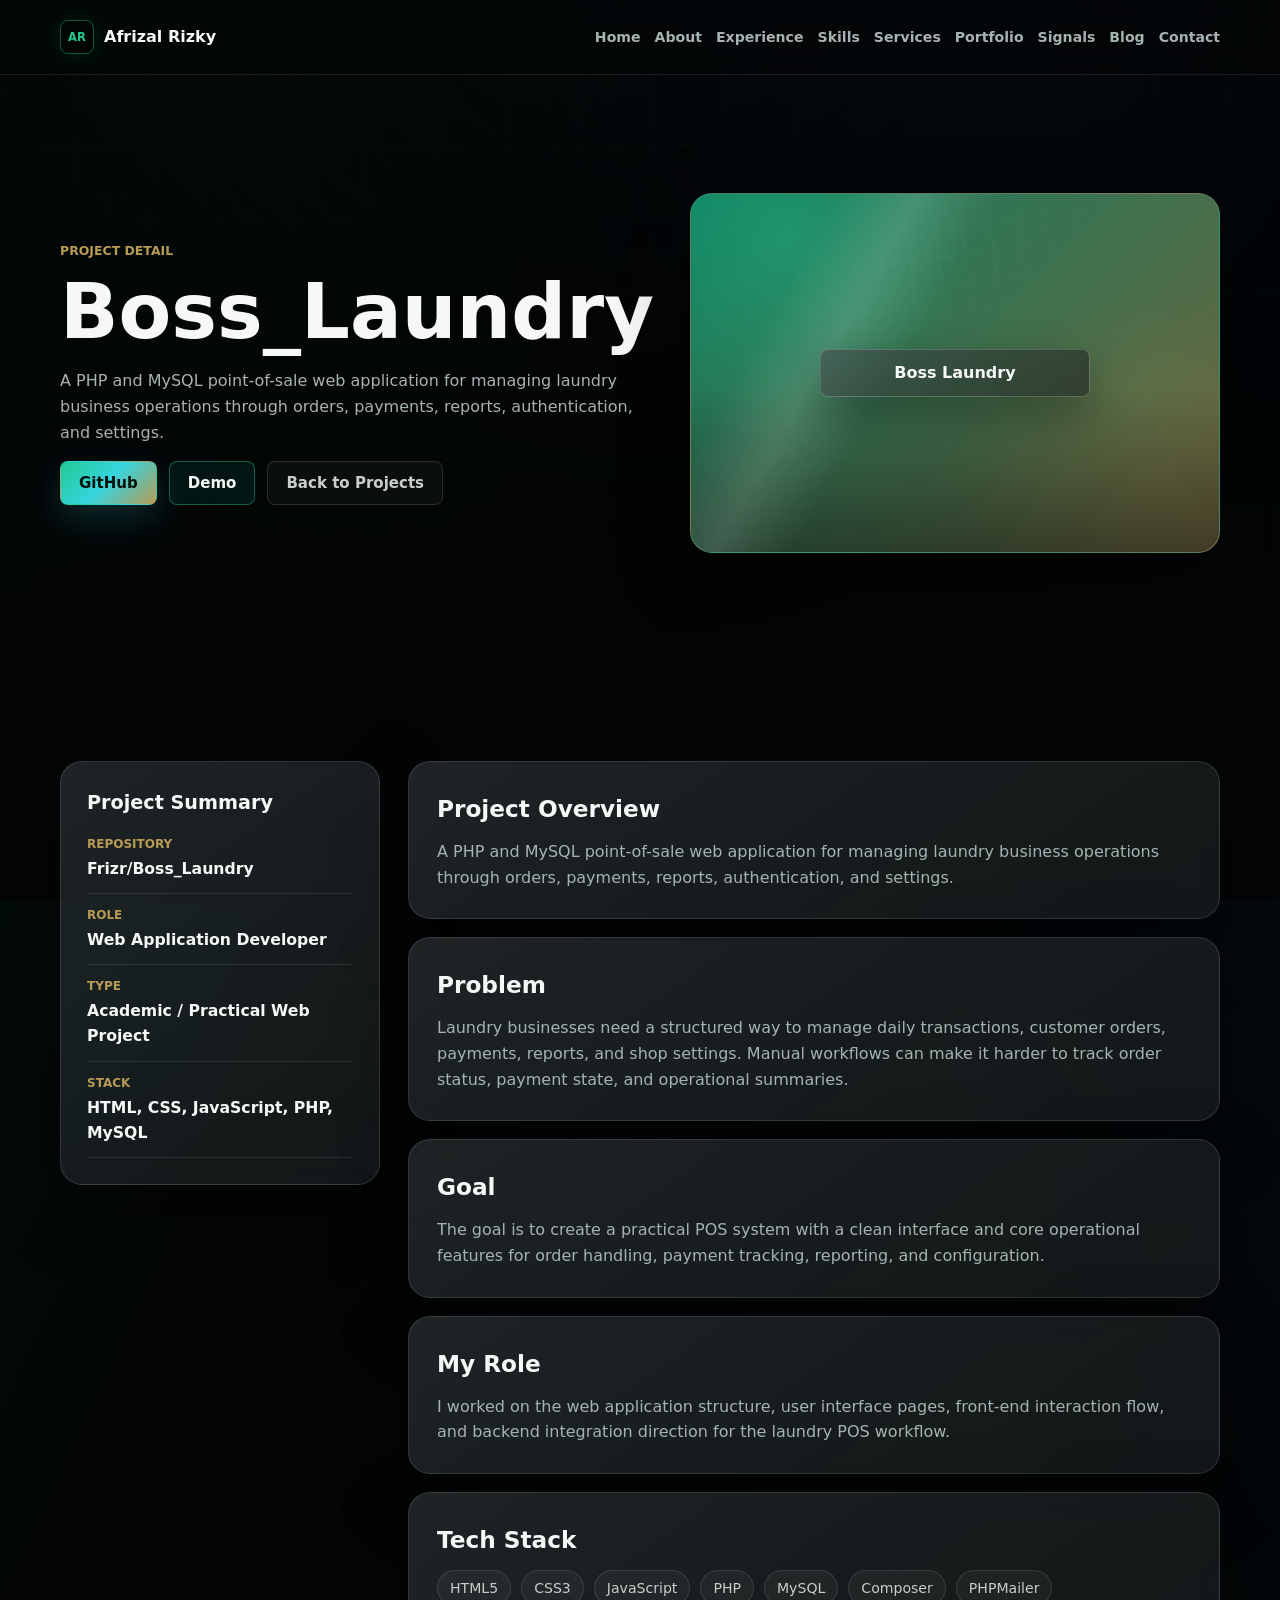
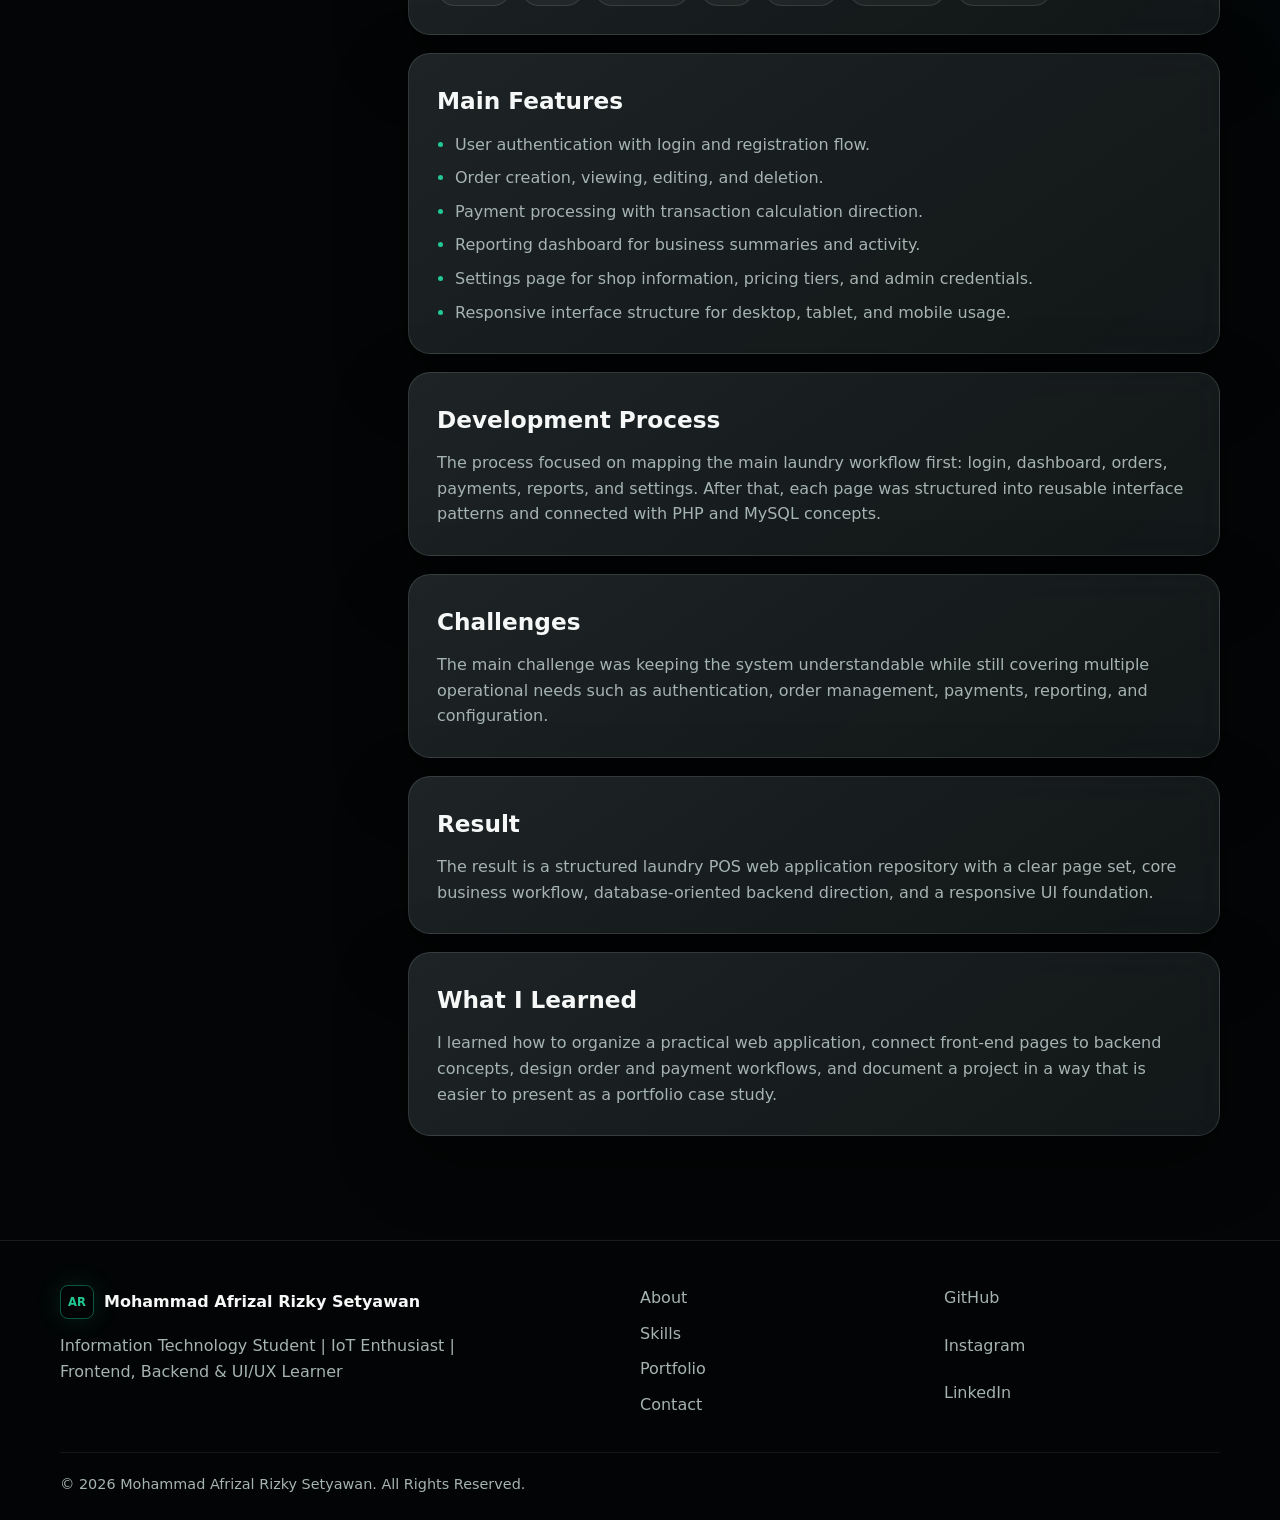
==== project-detail-boss-laundry.html @ 30a45667 "feat: add individual project detail pages and integrate FormSubmit for contact form functionality" ====
<!DOCTYPE html>
<html lang="en">
  <head>
    <meta charset="UTF-8" />
    <meta name="viewport" content="width=device-width, initial-scale=1.0" />
    <meta
      name="description"
      content="Boss_Laundry project detail page for Mohammad Afrizal Rizky Setyawan portfolio website."
    />
    <title>Boss_Laundry Detail | Mohammad Afrizal Rizky Setyawan</title>
    <link rel="stylesheet" href="css/style.css" />
  </head>
  <body>
    <header class="site-header">
      <nav class="navbar container" aria-label="Primary navigation">
        <a class="logo" href="index.html#home">Afrizal Rizky</a>

        <input class="nav-toggle" type="checkbox" id="nav-toggle" aria-label="Open navigation menu" />
        <label class="nav-toggle-button" for="nav-toggle" aria-hidden="true">
          <span></span>
          <span></span>
          <span></span>
        </label>

        <div class="nav-panel">
          <a href="index.html#home">Home</a>
          <a href="index.html#about">About</a>
          <a href="index.html#experience">Experience</a>
          <a href="index.html#skills">Skills</a>
          <a href="index.html#services">Services</a>
          <a href="index.html#portfolio">Portfolio</a>
          <a href="index.html#testimonials">Signals</a>
          <a href="index.html#blog">Blog</a>
          <a href="index.html#contact">Contact</a>
        </div>
      </nav>
    </header>

    <main>
      <section class="page-hero section-padding detail-hero">
        <div class="container page-hero-grid">
          <div>
            <p class="eyebrow">Project Detail</p>
            <h1>Boss_Laundry</h1>
            <p>
              A PHP and MySQL point-of-sale web application for managing laundry business operations through orders, payments, reports, authentication, and settings.
            </p>
            <div class="hero-actions">
              <a class="btn btn-primary" href="https://github.com/Frizr/Boss_Laundry" target="_blank" rel="noreferrer">GitHub</a>
              <a class="btn btn-secondary" href="#">Demo</a>
              <a class="btn btn-ghost" href="projects.html">Back to Projects</a>
            </div>
          </div>

          <div class="project-visual detail-visual visual-pos">
            <span>Boss Laundry</span>
          </div>
        </div>
      </section>

      <section class="section-padding">
        <div class="container detail-layout">
          <aside class="detail-sidebar glass-panel">
            <h2>Project Summary</h2>
            <div class="summary-list">
              <div><span>Repository</span><strong>Frizr/Boss_Laundry</strong></div>
              <div><span>Role</span><strong>Web Application Developer</strong></div>
              <div><span>Type</span><strong>Academic / Practical Web Project</strong></div>
              <div><span>Stack</span><strong>HTML, CSS, JavaScript, PHP, MySQL</strong></div>
            </div>
          </aside>

          <article class="detail-article">
            <section class="detail-section glass-panel">
              <h2>Project Overview</h2>
              <p>
                A PHP and MySQL point-of-sale web application for managing laundry business operations through orders, payments, reports, authentication, and settings.
              </p>
            </section>

            <section class="detail-section glass-panel">
              <h2>Problem</h2>
              <p>
                Laundry businesses need a structured way to manage daily transactions, customer
                orders, payments, reports, and shop settings. Manual workflows can make it harder
                to track order status, payment state, and operational summaries.
              </p>
            </section>

            <section class="detail-section glass-panel">
              <h2>Goal</h2>
              <p>
                The goal is to create a practical POS system with a clean interface and core
                operational features for order handling, payment tracking, reporting, and
                configuration.
              </p>
            </section>

            <section class="detail-section glass-panel">
              <h2>My Role</h2>
              <p>
                I worked on the web application structure, user interface pages, front-end
                interaction flow, and backend integration direction for the laundry POS workflow.
              </p>
            </section>

            <section class="detail-section glass-panel">
              <h2>Tech Stack</h2>
              <div class="tag-list">
                <span>HTML5</span>
                <span>CSS3</span>
                <span>JavaScript</span>
                <span>PHP</span>
                <span>MySQL</span>
                <span>Composer</span>
                <span>PHPMailer</span>
              </div>
            </section>

            <section class="detail-section glass-panel">
              <h2>Main Features</h2>
              <ul class="detail-list">
                <li>User authentication with login and registration flow.</li>
                <li>Order creation, viewing, editing, and deletion.</li>
                <li>Payment processing with transaction calculation direction.</li>
                <li>Reporting dashboard for business summaries and activity.</li>
                <li>Settings page for shop information, pricing tiers, and admin credentials.</li>
                <li>Responsive interface structure for desktop, tablet, and mobile usage.</li>
              </ul>
            </section>

            <section class="detail-section glass-panel">
              <h2>Development Process</h2>
              <p>
                The process focused on mapping the main laundry workflow first: login, dashboard,
                orders, payments, reports, and settings. After that, each page was structured into
                reusable interface patterns and connected with PHP and MySQL concepts.
              </p>
            </section>

            <section class="detail-section glass-panel">
              <h2>Challenges</h2>
              <p>
                The main challenge was keeping the system understandable while still covering
                multiple operational needs such as authentication, order management, payments,
                reporting, and configuration.
              </p>
            </section>

            <section class="detail-section glass-panel">
              <h2>Result</h2>
              <p>
                The result is a structured laundry POS web application repository with a clear page
                set, core business workflow, database-oriented backend direction, and a responsive
                UI foundation.
              </p>
            </section>

            <section class="detail-section glass-panel">
              <h2>What I Learned</h2>
              <p>
                I learned how to organize a practical web application, connect front-end pages to
                backend concepts, design order and payment workflows, and document a project in a
                way that is easier to present as a portfolio case study.
              </p>
            </section>
          </article>
        </div>
      </section>
    </main>

    <footer class="site-footer">
      <div class="container footer-grid">
        <div>
          <a class="logo" href="index.html#home">Mohammad Afrizal Rizky Setyawan</a>
          <p>Information Technology Student | IoT Enthusiast | Frontend, Backend & UI/UX Learner</p>
        </div>

        <div class="footer-links">
          <a href="index.html#about">About</a>
          <a href="index.html#skills">Skills</a>
          <a href="index.html#portfolio">Portfolio</a>
          <a href="index.html#contact">Contact</a>
        </div>

        <div class="footer-links">
          <a href="https://github.com/Frizr" target="_blank" rel="noreferrer">GitHub</a>
          <a href="https://www.instagram.com/frizal_risk/" target="_blank" rel="noreferrer">Instagram</a>
          <a href="https://www.linkedin.com/in/mohammad-afrizal-rizky-setyawan-b21048296/" target="_blank" rel="noreferrer">LinkedIn</a>
        </div>
      </div>
      <div class="container footer-bottom">
        <p>&copy; 2026 Mohammad Afrizal Rizky Setyawan. All Rights Reserved.</p>
      </div>
    </footer>
    <script src="assets/js/main.js"></script>
  </body>
</html>
---- css/style.css ----
/* Base */
:root {
  --color-black: #030506;
  --color-charcoal: #081011;
  --color-gray: #11191b;
  --color-gray-soft: rgba(17, 25, 27, 0.78);
  --color-emerald: #0f8b68;
  --color-emerald-soft: #22c991;
  --color-blue: #1f4c86;
  --color-blue-soft: #5c91c8;
  --color-cyan: #36d5df;
  --color-prism: #8d5cff;
  --color-violet: #6f42d8;
  --color-silver: #c7cfcb;
  --color-gold: #b79b55;
  --color-white: #f5f8f7;
  --color-muted: #a5b3b1;
  --color-border: rgba(215, 230, 226, 0.14);
  --color-border-strong: rgba(199, 207, 203, 0.28);
  --shadow-card: 0 24px 70px rgba(0, 0, 0, 0.42);
  --shadow-glow: 0 0 42px rgba(34, 201, 145, 0.16);
  --radius-sm: 8px;
  --radius-md: 14px;
  --radius-lg: 22px;
  --container: 1160px;
  --section-space: 104px;
  --transition: 220ms ease;
}

* {
  box-sizing: border-box;
}

html {
  scroll-behavior: smooth;
}

body {
  margin: 0;
  color: var(--color-white);
  background:
    linear-gradient(115deg, rgba(15, 139, 104, 0.1), transparent 28%),
    linear-gradient(245deg, rgba(31, 76, 134, 0.14), transparent 31%),
    var(--color-black);
  font-family:
    Inter, ui-sans-serif, system-ui, -apple-system, BlinkMacSystemFont, "Segoe UI", sans-serif;
  line-height: 1.6;
}

body.prism-page {
  background:
    radial-gradient(circle at 12% 16%, rgba(141, 92, 255, 0.18), transparent 30%),
    radial-gradient(circle at 86% 12%, rgba(54, 213, 223, 0.16), transparent 28%),
    radial-gradient(circle at 52% 84%, rgba(34, 201, 145, 0.12), transparent 32%),
    linear-gradient(135deg, rgba(255, 255, 255, 0.018) 25%, transparent 25%) 0 0 / 18px 18px,
    linear-gradient(225deg, rgba(255, 255, 255, 0.014) 25%, transparent 25%) 0 0 / 18px 18px,
    var(--color-black);
}

body::before {
  position: fixed;
  inset: 0;
  z-index: -2;
  pointer-events: none;
  content: "";
  background-image:
    linear-gradient(rgba(199, 207, 203, 0.04) 1px, transparent 1px),
    linear-gradient(90deg, rgba(199, 207, 203, 0.04) 1px, transparent 1px);
  background-size: 72px 72px;
  mask-image: linear-gradient(to bottom, rgba(0, 0, 0, 0.9), transparent 72%);
}

body::after {
  position: fixed;
  inset: 0;
  z-index: -1;
  pointer-events: none;
  content: "";
  background:
    linear-gradient(180deg, rgba(3, 5, 6, 0.16), rgba(3, 5, 6, 0.86)),
    radial-gradient(circle at top center, transparent, rgba(3, 5, 6, 0.82) 62%);
}

img,
svg {
  max-width: 100%;
}

a {
  color: inherit;
  text-decoration: none;
}

p,
h1,
h2,
h3 {
  margin-top: 0;
}

p {
  color: var(--color-muted);
}

ul {
  margin: 0;
  padding-left: 18px;
}

button,
input,
textarea {
  font: inherit;
}

.container {
  width: min(100% - 40px, var(--container));
  margin-inline: auto;
}

.section-padding {
  padding: var(--section-space) 0;
}

.section-deep {
  border-block: 1px solid rgba(215, 230, 226, 0.09);
  background:
    linear-gradient(135deg, rgba(15, 139, 104, 0.07), transparent 36%),
    linear-gradient(225deg, rgba(183, 155, 85, 0.06), transparent 32%),
    rgba(8, 16, 17, 0.72);
}

.eyebrow {
  margin-bottom: 14px;
  color: var(--color-gold);
  font-size: 0.78rem;
  font-weight: 700;
  letter-spacing: 0;
  text-transform: uppercase;
}

.section-heading {
  max-width: 760px;
  margin-bottom: 36px;
}

.section-heading h2 {
  margin-bottom: 0;
  color: var(--color-white);
  font-size: 2.5rem;
  line-height: 1.1;
  letter-spacing: 0;
}

.section-heading-split {
  display: flex;
  max-width: none;
  align-items: end;
  justify-content: space-between;
  gap: 28px;
}

.section-heading-split > div {
  max-width: 760px;
}

.glass-panel {
  border: 1px solid var(--color-border);
  background:
    linear-gradient(145deg, rgba(255, 255, 255, 0.08), rgba(255, 255, 255, 0.025)),
    rgba(17, 25, 27, 0.66);
  box-shadow: var(--shadow-card);
  backdrop-filter: blur(18px);
}

.btn,
.project-actions a,
.text-link {
  display: inline-flex;
  min-height: 44px;
  align-items: center;
  justify-content: center;
  border-radius: var(--radius-sm);
  font-size: 0.94rem;
  font-weight: 700;
  transition:
    transform var(--transition),
    border-color var(--transition),
    background var(--transition),
    color var(--transition),
    box-shadow var(--transition);
}

.btn:hover,
.project-actions a:hover,
.text-link:hover {
  transform: translateY(-2px);
}

.btn {
  padding: 0 18px;
  border: 1px solid transparent;
}

.btn-primary {
  color: #03110c;
  background: linear-gradient(135deg, var(--color-emerald-soft), var(--color-cyan) 48%, var(--color-gold));
  box-shadow: 0 14px 35px rgba(54, 213, 223, 0.18);
}

.btn-primary:hover {
  box-shadow: 0 18px 45px rgba(141, 92, 255, 0.24);
}

.btn-secondary {
  border-color: rgba(34, 201, 145, 0.42);
  color: var(--color-white);
  background: rgba(15, 139, 104, 0.12);
}

.btn-secondary:hover {
  background: rgba(15, 139, 104, 0.2);
}

.btn-ghost {
  border-color: var(--color-border);
  color: var(--color-silver);
  background: rgba(255, 255, 255, 0.035);
}

.btn-ghost:hover {
  border-color: rgba(183, 155, 85, 0.44);
  color: var(--color-white);
}

.text-link {
  min-height: 0;
  color: var(--color-emerald-soft);
}

/* Header */
.site-header {
  position: sticky;
  top: 0;
  z-index: 100;
  border-bottom: 1px solid rgba(215, 230, 226, 0.1);
  background: rgba(3, 5, 6, 0.7);
  backdrop-filter: blur(18px);
}

.navbar {
  display: flex;
  min-height: 74px;
  align-items: center;
  justify-content: space-between;
  gap: 24px;
}

.logo {
  display: inline-flex;
  align-items: center;
  gap: 10px;
  color: var(--color-white);
  font-weight: 800;
}

.logo::before {
  display: inline-grid;
  width: 32px;
  height: 32px;
  place-items: center;
  border: 1px solid rgba(34, 201, 145, 0.42);
  border-radius: var(--radius-sm);
  color: var(--color-emerald-soft);
  content: "AR";
  font-size: 0.72rem;
  box-shadow: 0 0 24px rgba(34, 201, 145, 0.16);
}

.nav-panel {
  display: flex;
  align-items: center;
  gap: 14px;
}

.nav-panel a {
  color: var(--color-muted);
  font-size: 0.88rem;
  font-weight: 650;
}

.nav-panel a:hover,
.nav-panel a.is-active {
  color: var(--color-white);
}

.nav-toggle {
  position: absolute;
  width: 1px;
  height: 1px;
  opacity: 0;
  pointer-events: none;
}

.nav-toggle-button {
  display: none;
}

/* Hero */
.hero {
  position: relative;
  min-height: calc(100vh - 74px);
  overflow: hidden;
  padding-top: 118px;
}

.hero::before {
  position: absolute;
  inset: 9% 0 auto;
  width: min(940px, 80%);
  height: 1px;
  margin-inline: auto;
  content: "";
  background: linear-gradient(90deg, transparent, rgba(199, 207, 203, 0.34), transparent);
}

.hero-grid {
  display: grid;
  align-items: center;
  gap: 56px;
  grid-template-columns: minmax(0, 1.04fr) minmax(320px, 0.96fr);
}

.hero-content {
  position: relative;
  z-index: 2;
}

.hero h1,
.page-hero h1 {
  max-width: 820px;
  margin-bottom: 20px;
  color: var(--color-white);
  font-size: 4.8rem;
  line-height: 0.96;
  letter-spacing: 0;
}

.hero-subtitle {
  margin-bottom: 18px;
  color: var(--color-silver);
  font-size: 1.25rem;
  font-weight: 700;
}

.hero-description {
  max-width: 670px;
  margin-bottom: 32px;
  font-size: 1.04rem;
}

.hero-actions {
  display: flex;
  flex-wrap: wrap;
  gap: 12px;
}

.hero-visual {
  position: relative;
  min-height: 540px;
  perspective: 1100px;
}

.orbital-stage {
  position: relative;
  width: min(100%, 540px);
  aspect-ratio: 1;
  margin-inline: auto;
  transform-style: preserve-3d;
}

.orbital-stage::before {
  position: absolute;
  inset: 10%;
  border: 1px solid rgba(199, 207, 203, 0.15);
  border-radius: 28px;
  content: "";
  transform: rotateX(62deg) rotateZ(-28deg);
  box-shadow:
    inset 0 0 36px rgba(34, 201, 145, 0.08),
    0 34px 90px rgba(0, 0, 0, 0.44);
}

.glow {
  position: absolute;
  border-radius: 999px;
  filter: blur(32px);
  opacity: 0.56;
}

.glow-emerald {
  inset: 16% auto auto 10%;
  width: 210px;
  height: 210px;
  background: rgba(34, 201, 145, 0.34);
}

.glow-blue {
  right: 8%;
  bottom: 12%;
  width: 230px;
  height: 230px;
  background: rgba(92, 145, 200, 0.3);
}

.glow-prism {
  top: 36%;
  right: 18%;
  width: 190px;
  height: 190px;
  background: rgba(141, 92, 255, 0.24);
}

.core-sphere {
  position: absolute;
  inset: 50% auto auto 50%;
  width: 220px;
  height: 220px;
  border: 1px solid rgba(255, 255, 255, 0.24);
  border-radius: 34px;
  background:
    radial-gradient(circle at 28% 22%, rgba(255, 255, 255, 0.84), transparent 10%),
    linear-gradient(135deg, rgba(34, 201, 145, 0.82), rgba(31, 76, 134, 0.76) 54%, rgba(183, 155, 85, 0.62));
  box-shadow:
    0 28px 90px rgba(0, 0, 0, 0.48),
    0 0 44px rgba(34, 201, 145, 0.2);
  transform: translate(-50%, -50%) rotateX(58deg) rotateZ(42deg);
  animation: float-core 7s ease-in-out infinite;
}

.core-sphere::before,
.core-sphere::after {
  position: absolute;
  border: 1px solid rgba(255, 255, 255, 0.18);
  content: "";
}

.core-sphere::before {
  inset: 24px;
  border-radius: 24px;
}

.core-sphere::after {
  right: -22px;
  bottom: -22px;
  width: 74px;
  height: 74px;
  border-radius: 18px;
  background: rgba(3, 5, 6, 0.34);
  backdrop-filter: blur(8px);
}

.ring {
  position: absolute;
  inset: 50% auto auto 50%;
  border: 1px solid rgba(199, 207, 203, 0.28);
  border-radius: 50%;
  transform-style: preserve-3d;
}

.ring-one {
  width: 360px;
  height: 150px;
  transform: translate(-50%, -50%) rotateX(70deg) rotateZ(18deg);
}

.ring-two {
  width: 420px;
  height: 170px;
  border-color: rgba(183, 155, 85, 0.24);
  transform: translate(-50%, -50%) rotateX(72deg) rotateZ(-32deg);
}

.floating-card {
  position: absolute;
  width: 168px;
  padding: 16px;
  border: 1px solid var(--color-border);
  border-radius: var(--radius-md);
  background: rgba(8, 16, 17, 0.62);
  box-shadow: 0 22px 60px rgba(0, 0, 0, 0.36);
  backdrop-filter: blur(15px);
  animation: float-card 6s ease-in-out infinite;
}

.floating-card span,
.page-hero-card span,
.summary-list span,
.info-list span {
  display: block;
  color: var(--color-gold);
  font-size: 0.75rem;
  font-weight: 800;
  text-transform: uppercase;
}

.floating-card strong,
.page-hero-card strong {
  display: block;
  color: var(--color-white);
  font-size: 1.08rem;
}

.card-top {
  top: 14%;
  right: 3%;
}

.card-bottom {
  bottom: 12%;
  left: 2%;
  animation-delay: -2.4s;
}

.glass-cube {
  position: absolute;
  width: 82px;
  height: 82px;
  border: 1px solid rgba(199, 207, 203, 0.18);
  border-radius: 18px;
  background: linear-gradient(145deg, rgba(199, 207, 203, 0.18), rgba(199, 207, 203, 0.04));
  box-shadow: 0 20px 45px rgba(0, 0, 0, 0.34);
  transform-style: preserve-3d;
}

.cube-left {
  top: 32%;
  left: 1%;
  transform: rotateX(58deg) rotateZ(28deg);
}

.cube-right {
  right: 7%;
  bottom: 30%;
  transform: rotateX(58deg) rotateZ(-34deg);
}

.holo-stage {
  position: relative;
  width: min(100%, 560px);
  aspect-ratio: 1;
  margin-inline: auto;
  transform-style: preserve-3d;
  perspective: 1200px;
}

.holo-backdrop {
  position: absolute;
  inset: 9% 8% 16%;
  border: 1px solid rgba(199, 207, 203, 0.16);
  border-radius: 34px;
  background:
    linear-gradient(135deg, rgba(255, 255, 255, 0.1), rgba(255, 255, 255, 0.015)),
    linear-gradient(90deg, rgba(141, 92, 255, 0.12), transparent 42%, rgba(54, 213, 223, 0.1)),
    radial-gradient(circle at 34% 28%, rgba(34, 201, 145, 0.22), transparent 34%),
    radial-gradient(circle at 74% 70%, rgba(92, 145, 200, 0.22), transparent 36%),
    rgba(8, 16, 17, 0.42);
  box-shadow:
    inset 0 0 70px rgba(34, 201, 145, 0.06),
    0 34px 95px rgba(0, 0, 0, 0.48);
  transform: rotateX(58deg) rotateZ(-17deg) translateZ(-30px);
}

.holo-backdrop::before,
.holo-backdrop::after {
  position: absolute;
  content: "";
  pointer-events: none;
}

.holo-backdrop::before {
  inset: 18px;
  border: 1px solid rgba(34, 201, 145, 0.14);
  border-radius: 24px;
}

.holo-backdrop::after {
  inset: 0;
  border-radius: inherit;
  background:
    linear-gradient(90deg, transparent, rgba(255, 255, 255, 0.12), transparent),
    repeating-linear-gradient(0deg, rgba(255, 255, 255, 0.035) 0 1px, transparent 1px 15px);
  mix-blend-mode: screen;
  opacity: 0.44;
}

.holo-grid-floor {
  position: absolute;
  right: 5%;
  bottom: 1%;
  left: 4%;
  height: 42%;
  border: 1px solid rgba(34, 201, 145, 0.16);
  border-radius: 50%;
  background-image:
    linear-gradient(rgba(34, 201, 145, 0.18) 1px, transparent 1px),
    linear-gradient(90deg, rgba(92, 145, 200, 0.16) 1px, transparent 1px);
  background-size: 26px 26px;
  box-shadow:
    0 0 44px rgba(34, 201, 145, 0.12),
    inset 0 0 55px rgba(31, 76, 134, 0.12);
  mask-image: radial-gradient(ellipse, rgba(0, 0, 0, 0.9), transparent 72%);
  transform: rotateX(67deg) translateZ(-80px);
}

.scan-beam {
  position: absolute;
  top: 9%;
  left: 50%;
  width: 30%;
  height: 74%;
  border-radius: 999px;
  background: linear-gradient(180deg, rgba(199, 207, 203, 0), rgba(34, 201, 145, 0.22), rgba(199, 207, 203, 0));
  filter: blur(10px);
  opacity: 0.65;
  transform: translateX(-50%) rotateZ(10deg);
  animation: beam-sweep 6s ease-in-out infinite;
}

.holo-core {
  position: absolute;
  inset: 50% auto auto 50%;
  width: 250px;
  height: 250px;
  transform: translate(-50%, -50%);
  transform-style: preserve-3d;
  animation: core-hover 7s ease-in-out infinite;
}

.holo-chip {
  position: absolute;
  inset: 50% auto auto 50%;
  display: grid;
  width: 158px;
  height: 158px;
  place-items: center;
  border: 1px solid rgba(255, 255, 255, 0.2);
  border-radius: 30px;
  background:
    linear-gradient(145deg, rgba(34, 201, 145, 0.9), rgba(54, 213, 223, 0.76) 35%, rgba(141, 92, 255, 0.72) 68%, rgba(183, 155, 85, 0.62)),
    rgba(17, 25, 27, 0.9);
  box-shadow:
    0 26px 76px rgba(0, 0, 0, 0.46),
    0 0 42px rgba(34, 201, 145, 0.24),
    inset 0 0 36px rgba(255, 255, 255, 0.08);
  transform: translate(-50%, -50%) rotateX(58deg) rotateZ(45deg);
}

.holo-chip strong {
  color: var(--color-white);
  font-size: 2.55rem;
  font-weight: 950;
  line-height: 1;
  transform: rotateZ(-45deg);
}

.holo-chip small {
  color: rgba(245, 248, 247, 0.82);
  font-size: 0.66rem;
  font-weight: 900;
  letter-spacing: 0;
  transform: rotateZ(-45deg);
}

.chip-line {
  position: absolute;
  left: 20px;
  width: calc(100% - 40px);
  height: 1px;
  background: linear-gradient(90deg, transparent, rgba(255, 255, 255, 0.75), transparent);
}

.chip-line-top {
  top: 28px;
}

.chip-line-bottom {
  bottom: 28px;
}

.holo-ring {
  position: absolute;
  inset: 50% auto auto 50%;
  border: 1px solid rgba(199, 207, 203, 0.28);
  border-radius: 50%;
  transform-style: preserve-3d;
}

.holo-ring-one {
  width: 350px;
  height: 130px;
  transform: translate(-50%, -50%) rotateX(72deg) rotateZ(18deg);
  animation: ring-drift-one 10s linear infinite;
}

.holo-ring-two {
  width: 410px;
  height: 170px;
  border-color: rgba(141, 92, 255, 0.34);
  transform: translate(-50%, -50%) rotateX(68deg) rotateZ(-30deg);
  animation: ring-drift-two 12s linear infinite;
}

.holo-ring-three {
  width: 220px;
  height: 220px;
  border-color: rgba(183, 155, 85, 0.26);
  transform: translate(-50%, -50%) rotateX(58deg) rotateZ(45deg);
}

.holo-axis {
  position: absolute;
  inset: 50% auto auto 50%;
  height: 1px;
  width: 410px;
  background: linear-gradient(90deg, transparent, rgba(199, 207, 203, 0.4), transparent);
  transform-origin: center;
}

.axis-x {
  transform: translate(-50%, -50%) rotateZ(24deg);
}

.axis-y {
  transform: translate(-50%, -50%) rotateZ(114deg);
}

.data-panel {
  position: absolute;
  z-index: 3;
  width: 190px;
  padding: 16px;
  border: 1px solid rgba(199, 207, 203, 0.16);
  border-radius: var(--radius-md);
  background:
    linear-gradient(145deg, rgba(255, 255, 255, 0.1), rgba(255, 255, 255, 0.028)),
    rgba(3, 5, 6, 0.62);
  box-shadow: 0 22px 60px rgba(0, 0, 0, 0.4);
  backdrop-filter: blur(16px);
  animation: panel-hover 6s ease-in-out infinite;
}

.data-panel::before {
  position: absolute;
  inset: 8px;
  border: 1px solid rgba(34, 201, 145, 0.1);
  border-radius: 10px;
  content: "";
  pointer-events: none;
}

.data-panel span {
  display: block;
  color: var(--color-gold);
  font-size: 0.74rem;
  font-weight: 900;
  text-transform: uppercase;
}

.data-panel strong {
  display: block;
  margin-top: 3px;
  color: var(--color-white);
  font-size: 1.08rem;
}

.data-panel small {
  display: block;
  margin-top: 4px;
  color: var(--color-muted);
  font-size: 0.78rem;
}

.panel-left {
  top: 15%;
  left: 0;
}

.panel-right {
  right: 1%;
  bottom: 16%;
  animation-delay: -2.2s;
}

.data-node {
  position: absolute;
  z-index: 2;
  width: 18px;
  height: 18px;
  border: 1px solid rgba(255, 255, 255, 0.28);
  border-radius: 50%;
  background: var(--color-emerald-soft);
  box-shadow:
    0 0 22px rgba(34, 201, 145, 0.58),
    0 0 48px rgba(92, 145, 200, 0.18);
}

.node-one {
  top: 29%;
  right: 16%;
}

.node-two {
  bottom: 26%;
  left: 18%;
  background: var(--color-blue-soft);
}

.node-three {
  top: 58%;
  right: 30%;
  width: 12px;
  height: 12px;
  background: var(--color-gold);
}

/* About */
.about-grid {
  display: grid;
  align-items: stretch;
  gap: 28px;
  grid-template-columns: minmax(0, 0.95fr) minmax(320px, 1.05fr);
}

.about-copy,
.profile-card,
.contact-form,
.detail-sidebar,
.detail-section,
.page-hero-card {
  border-radius: var(--radius-lg);
}

.about-copy {
  padding: 34px;
}

.about-copy p {
  font-size: 1.05rem;
}

.about-copy p:last-child {
  margin-bottom: 0;
}

.profile-card {
  position: relative;
  display: grid;
  gap: 28px;
  overflow: hidden;
  padding: 32px;
  grid-template-columns: 150px minmax(0, 1fr);
}

.profile-card::before {
  position: absolute;
  inset: 0;
  content: "";
  background:
    linear-gradient(135deg, rgba(34, 201, 145, 0.16), transparent 34%),
    linear-gradient(225deg, rgba(92, 145, 200, 0.14), transparent 34%);
  pointer-events: none;
}

.profile-orbit {
  position: relative;
  z-index: 1;
  display: grid;
  width: 136px;
  height: 136px;
  place-items: center;
  border: 1px solid rgba(34, 201, 145, 0.34);
  border-radius: 30px;
  background: rgba(3, 5, 6, 0.36);
  box-shadow: var(--shadow-glow);
  transform: rotateX(16deg) rotateZ(-7deg);
}

.profile-orbit::before {
  position: absolute;
  inset: 18px;
  border: 1px solid rgba(183, 155, 85, 0.42);
  border-radius: 22px;
  content: "";
}

.profile-orbit span {
  color: var(--color-white);
  font-size: 2.3rem;
  font-weight: 900;
}

.info-list,
.summary-list {
  position: relative;
  z-index: 1;
  display: grid;
  gap: 12px;
}

.info-list div,
.summary-list div {
  display: grid;
  gap: 2px;
  padding-bottom: 12px;
  border-bottom: 1px solid rgba(215, 230, 226, 0.1);
}

.info-list strong,
.summary-list strong {
  color: var(--color-white);
  font-size: 0.98rem;
}

.metrics-grid {
  display: grid;
  gap: 12px;
  margin-top: 28px;
  grid-template-columns: repeat(4, minmax(0, 1fr));
}

.metrics-grid div {
  position: relative;
  overflow: hidden;
  min-height: 96px;
  padding: 18px;
  border: 1px solid rgba(199, 207, 203, 0.12);
  border-radius: var(--radius-md);
  background:
    linear-gradient(135deg, rgba(54, 213, 223, 0.08), rgba(141, 92, 255, 0.06)),
    rgba(3, 5, 6, 0.34);
}

.metrics-grid div::before {
  position: absolute;
  inset: 0;
  content: "";
  background: linear-gradient(120deg, transparent, rgba(255, 255, 255, 0.12), transparent);
  transform: translateX(-100%);
  transition: transform 520ms ease;
}

.metrics-grid div:hover::before {
  transform: translateX(100%);
}

.metrics-grid strong {
  display: block;
  color: var(--color-cyan);
  font-size: 1.8rem;
  line-height: 1;
}

.metrics-grid span {
  display: block;
  margin-top: 8px;
  color: var(--color-muted);
  font-size: 0.82rem;
  font-weight: 700;
}

/* Skills */
.skills-grid {
  display: grid;
  gap: 18px;
  grid-template-columns: repeat(4, minmax(0, 1fr));
}

.skill-card {
  position: relative;
  min-height: 220px;
  overflow: hidden;
  padding: 24px;
  border: 1px solid var(--color-border);
  border-radius: var(--radius-md);
  background:
    linear-gradient(145deg, rgba(255, 255, 255, 0.08), rgba(255, 255, 255, 0.02)),
    var(--color-gray-soft);
  box-shadow: 0 18px 48px rgba(0, 0, 0, 0.28);
  transition:
    transform var(--transition),
    border-color var(--transition),
    box-shadow var(--transition);
}

.skill-card::before,
.project-card::before {
  position: absolute;
  inset: 0;
  padding: 1px;
  border-radius: inherit;
  content: "";
  background: linear-gradient(135deg, rgba(34, 201, 145, 0.52), rgba(92, 145, 200, 0.12), rgba(183, 155, 85, 0.38));
  -webkit-mask:
    linear-gradient(#000 0 0) content-box,
    linear-gradient(#000 0 0);
  -webkit-mask-composite: xor;
  mask:
    linear-gradient(#000 0 0) content-box,
    linear-gradient(#000 0 0);
  mask-composite: exclude;
  opacity: 0;
  pointer-events: none;
  transition: opacity var(--transition);
}

.skill-card:hover,
.project-card:hover {
  border-color: rgba(34, 201, 145, 0.24);
  box-shadow:
    0 26px 70px rgba(0, 0, 0, 0.38),
    0 0 32px rgba(34, 201, 145, 0.08);
  transform: translateY(-6px) rotateX(var(--tilt-x, 0deg)) rotateY(var(--tilt-y, 0deg));
}

.skill-card:hover::before,
.project-card:hover::before {
  opacity: 1;
}

.skill-card h3 {
  margin-bottom: 18px;
  color: var(--color-white);
  font-size: 1.18rem;
}

.skill-wide {
  grid-column: span 2;
}

.tag-list {
  display: flex;
  flex-wrap: wrap;
  gap: 10px;
}

.tag-list span {
  display: inline-flex;
  min-height: 34px;
  align-items: center;
  border: 1px solid rgba(199, 207, 203, 0.14);
  border-radius: 999px;
  padding: 6px 12px;
  color: var(--color-silver);
  background: rgba(255, 255, 255, 0.045);
  font-size: 0.88rem;
}

.skill-bars {
  display: grid;
  gap: 16px;
}

.skill-bar {
  position: relative;
  display: grid;
  min-height: 46px;
  align-content: start;
  gap: 9px;
  grid-template-columns: 1fr auto;
  color: var(--color-silver);
  font-size: 0.9rem;
  font-weight: 800;
}

.skill-bar span,
.skill-bar strong {
  line-height: 1;
}

.skill-bar strong {
  color: var(--color-cyan);
  font-size: 0.82rem;
}

.skill-bar::before,
.skill-bar::after {
  grid-column: 1 / -1;
  display: block;
  height: 9px;
  border-radius: 999px;
  content: "";
}

.skill-bar::before {
  background: rgba(255, 255, 255, 0.08);
}

.skill-bar::after {
  position: absolute;
  right: auto;
  bottom: 0;
  left: 0;
  width: var(--value);
  background: linear-gradient(90deg, var(--color-emerald-soft), var(--color-cyan), var(--color-prism));
  box-shadow: 0 0 22px rgba(54, 213, 223, 0.18);
}

.prism-skills .skill-card {
  min-height: 250px;
}

/* Projects */
.project-grid {
  display: grid;
  gap: 24px;
  grid-template-columns: repeat(3, minmax(0, 1fr));
}

.all-projects-grid {
  grid-template-columns: repeat(2, minmax(0, 1fr));
}

.project-card {
  position: relative;
  display: flex;
  min-height: 100%;
  flex-direction: column;
  overflow: hidden;
  border: 1px solid var(--color-border);
  border-radius: var(--radius-lg);
  isolation: isolate;
  background:
    linear-gradient(160deg, rgba(255, 255, 255, 0.08), rgba(255, 255, 255, 0.018) 38%),
    rgba(17, 25, 27, 0.78);
  box-shadow: var(--shadow-card);
  transition:
    transform var(--transition),
    border-color var(--transition),
    box-shadow var(--transition);
}

.project-card::after {
  position: absolute;
  inset: auto 22px 0;
  height: 1px;
  content: "";
  background: linear-gradient(90deg, transparent, rgba(54, 213, 223, 0.45), transparent);
  opacity: 0.72;
  pointer-events: none;
}

.project-visual {
  position: relative;
  display: grid;
  min-height: 260px;
  place-items: center;
  overflow: hidden;
  border-bottom: 1px solid rgba(215, 230, 226, 0.1);
  padding: 24px;
  background:
    radial-gradient(circle at 18% 12%, var(--visual-glow, rgba(54, 213, 223, 0.26)), transparent 34%),
    radial-gradient(circle at 86% 82%, rgba(183, 155, 85, 0.16), transparent 36%),
    linear-gradient(135deg, var(--visual-from, rgba(15, 139, 104, 0.72)), var(--visual-to, rgba(31, 76, 134, 0.72))),
    var(--color-gray);
}

.project-visual::before {
  position: absolute;
  inset: -22% -12% auto;
  height: 72%;
  content: "";
  background:
    linear-gradient(90deg, rgba(255, 255, 255, 0.09) 1px, transparent 1px),
    linear-gradient(rgba(255, 255, 255, 0.075) 1px, transparent 1px);
  background-size: 28px 28px;
  mask-image: radial-gradient(ellipse, rgba(0, 0, 0, 0.74), transparent 70%);
  opacity: 0.62;
  transform: rotateZ(-8deg);
}

.project-visual::after {
  position: absolute;
  inset: 0;
  content: "";
  background:
    linear-gradient(120deg, transparent 20%, rgba(255, 255, 255, 0.14), transparent 42%),
    linear-gradient(180deg, transparent 54%, rgba(3, 5, 6, 0.46));
  pointer-events: none;
}

.project-visual > span,
.project-visual-label {
  position: relative;
  z-index: 2;
  width: min(100% - 8px, 270px);
  border: 1px solid rgba(255, 255, 255, 0.2);
  border-radius: var(--radius-sm);
  color: var(--color-white);
  background:
    linear-gradient(145deg, rgba(255, 255, 255, 0.14), rgba(255, 255, 255, 0.035)),
    rgba(3, 5, 6, 0.5);
  box-shadow: 0 18px 46px rgba(0, 0, 0, 0.35);
  backdrop-filter: blur(10px);
}

.project-visual > span {
  display: inline-flex;
  min-height: 44px;
  align-items: center;
  justify-content: center;
  padding: 10px 16px;
  font-weight: 850;
}

.project-visual-label {
  position: absolute;
  right: 18px;
  bottom: 18px;
  left: 18px;
  display: grid;
  width: auto;
  gap: 2px;
  margin-inline: auto;
  padding: 12px 14px;
}

.project-visual-label span {
  color: var(--color-gold);
  font-size: 0.72rem;
  font-weight: 900;
  letter-spacing: 0;
  line-height: 1.2;
  text-transform: uppercase;
}

.project-visual-label strong {
  overflow-wrap: anywhere;
  color: var(--color-white);
  font-size: 1rem;
  line-height: 1.2;
}

.visual-pos {
  --visual-from: rgba(15, 139, 104, 0.9);
  --visual-to: rgba(183, 155, 85, 0.56);
  --visual-glow: rgba(34, 201, 145, 0.32);
}

.visual-game {
  --visual-from: rgba(31, 76, 134, 0.88);
  --visual-to: rgba(15, 139, 104, 0.52);
  --visual-glow: rgba(92, 145, 200, 0.32);
}

.visual-java {
  --visual-from: rgba(183, 155, 85, 0.82);
  --visual-to: rgba(31, 76, 134, 0.64);
  --visual-glow: rgba(183, 155, 85, 0.3);
}

.visual-flutter {
  --visual-from: rgba(31, 76, 134, 0.94);
  --visual-to: rgba(54, 213, 223, 0.58);
  --visual-glow: rgba(54, 213, 223, 0.3);
}

.visual-she {
  --visual-from: rgba(15, 139, 104, 0.68);
  --visual-to: rgba(92, 145, 200, 0.62);
  --visual-glow: rgba(183, 155, 85, 0.25);
}

.visual-laundry {
  --visual-from: rgba(15, 139, 104, 0.86);
  --visual-to: rgba(31, 76, 134, 0.68);
  --visual-glow: rgba(199, 207, 203, 0.22);
}

.visual-down {
  --visual-from: rgba(3, 5, 6, 0.94);
  --visual-to: rgba(183, 155, 85, 0.42);
  --visual-glow: rgba(141, 92, 255, 0.24);
}

.project-shot {
  position: relative;
  z-index: 1;
  width: min(100%, 292px);
  height: 166px;
  border: 1px solid rgba(245, 248, 247, 0.18);
  border-radius: 16px;
  background:
    linear-gradient(145deg, rgba(255, 255, 255, 0.16), rgba(255, 255, 255, 0.04)),
    rgba(3, 5, 6, 0.36);
  box-shadow:
    0 28px 70px rgba(0, 0, 0, 0.38),
    inset 0 1px 0 rgba(255, 255, 255, 0.12);
  backdrop-filter: blur(12px);
  transform: translateY(-18px) perspective(800px) rotateX(6deg) rotateY(-5deg);
}

.shot-window-bar {
  display: flex;
  height: 18px;
  align-items: center;
  gap: 5px;
}

.shot-window-bar i,
.counter-receipt i,
.game-arena i {
  display: block;
}

.shot-window-bar i {
  width: 7px;
  height: 7px;
  border-radius: 50%;
  background: rgba(245, 248, 247, 0.42);
}

.shot-dashboard {
  display: grid;
  gap: 8px;
  padding: 10px;
}

.shot-dashboard-layout {
  display: grid;
  height: 120px;
  gap: 9px;
  grid-template-columns: 56px minmax(0, 1fr);
}

.shot-sidebar,
.shot-dashboard-main,
.counter-board,
.counter-receipt,
.community-phone,
.phone-screen {
  border: 1px solid rgba(245, 248, 247, 0.12);
  background: rgba(3, 5, 6, 0.26);
}

.shot-sidebar {
  display: grid;
  align-content: start;
  gap: 8px;
  border-radius: 10px;
  padding: 10px 8px;
}

.shot-sidebar span,
.shot-table span,
.community-list span,
.counter-board span,
.counter-receipt i {
  display: block;
  height: 7px;
  border-radius: 999px;
  background: rgba(245, 248, 247, 0.34);
}

.shot-sidebar span:first-child,
.shot-table span:first-child,
.counter-board span:first-child {
  background: rgba(34, 201, 145, 0.72);
}

.shot-dashboard-main {
  display: grid;
  gap: 8px;
  border-radius: 12px;
  padding: 9px;
}

.shot-kpi-row {
  display: grid;
  gap: 7px;
  grid-template-columns: repeat(3, minmax(0, 1fr));
}

.shot-kpi-row span {
  display: grid;
  min-height: 28px;
  place-items: center;
  border: 1px solid rgba(245, 248, 247, 0.1);
  border-radius: 8px;
  color: var(--color-white);
  background: rgba(255, 255, 255, 0.07);
  font-size: 0.68rem;
  font-weight: 900;
}

.shot-chart {
  display: flex;
  height: 42px;
  align-items: end;
  gap: 7px;
}

.shot-chart i {
  flex: 1;
  border-radius: 999px 999px 4px 4px;
  background: linear-gradient(180deg, rgba(54, 213, 223, 0.86), rgba(34, 201, 145, 0.28));
}

.shot-chart i:nth-child(1) {
  height: 46%;
}

.shot-chart i:nth-child(2) {
  height: 76%;
}

.shot-chart i:nth-child(3) {
  height: 58%;
}

.shot-chart i:nth-child(4) {
  height: 92%;
}

.shot-table {
  display: grid;
  gap: 5px;
}

.shot-architecture {
  display: grid;
  align-content: center;
  gap: 14px;
  padding: 18px;
  transform: translateY(-18px) perspective(800px) rotateX(7deg) rotateY(6deg);
}

.arch-node,
.arch-row span {
  position: relative;
  z-index: 1;
  display: grid;
  min-height: 38px;
  place-items: center;
  border: 1px solid rgba(245, 248, 247, 0.18);
  border-radius: 10px;
  color: var(--color-white);
  background: rgba(3, 5, 6, 0.38);
  font-size: 0.78rem;
  font-weight: 900;
}

.arch-row {
  display: grid;
  gap: 13px;
  grid-template-columns: repeat(2, minmax(0, 1fr));
}

.arch-top {
  width: 52%;
  margin-inline: auto;
  color: #03110c;
  background: linear-gradient(135deg, var(--color-gold), var(--color-cyan));
}

.arch-bottom {
  width: 68%;
  margin-inline: auto;
}

.arch-line {
  position: absolute;
  left: 50%;
  width: 1px;
  background: rgba(245, 248, 247, 0.26);
}

.arch-line-one {
  top: 54px;
  height: 34px;
}

.arch-line-two {
  bottom: 52px;
  height: 34px;
}

.shot-phone {
  height: 182px;
  border: 0;
  background: transparent;
  box-shadow: none;
  transform: translateY(-18px);
}

.phone-frame,
.community-phone {
  position: absolute;
  top: 0;
  left: 50%;
  width: 112px;
  height: 176px;
  border: 1px solid rgba(245, 248, 247, 0.22);
  border-radius: 24px;
  background:
    linear-gradient(145deg, rgba(255, 255, 255, 0.16), rgba(255, 255, 255, 0.035)),
    rgba(3, 5, 6, 0.68);
  box-shadow: 0 26px 62px rgba(0, 0, 0, 0.38);
  transform: translateX(-50%) rotate(-6deg);
}

.phone-notch {
  position: absolute;
  top: 8px;
  left: 50%;
  width: 42px;
  height: 7px;
  border-radius: 999px;
  background: rgba(3, 5, 6, 0.8);
  transform: translateX(-50%);
}

.phone-screen {
  position: absolute;
  inset: 20px 9px 10px;
  display: grid;
  gap: 8px;
  align-content: start;
  border-radius: 15px;
  padding: 10px;
}

.phone-total {
  display: grid;
  min-height: 38px;
  place-items: center;
  border-radius: 12px;
  color: #03110c;
  background: linear-gradient(135deg, var(--color-cyan), var(--color-emerald-soft));
  font-size: 0.78rem;
  font-weight: 950;
}

.phone-products {
  display: grid;
  gap: 6px;
  grid-template-columns: repeat(2, minmax(0, 1fr));
}

.phone-products span {
  min-height: 26px;
  border-radius: 9px;
  background: rgba(255, 255, 255, 0.12);
}

.phone-checkout {
  min-height: 20px;
  border-radius: 999px;
  background: rgba(183, 155, 85, 0.72);
}

.floating-receipt {
  position: absolute;
  right: 14px;
  bottom: 22px;
  display: grid;
  width: 92px;
  gap: 7px;
  border: 1px solid rgba(245, 248, 247, 0.2);
  border-radius: 12px;
  padding: 12px;
  background: rgba(245, 248, 247, 0.9);
  box-shadow: 0 22px 46px rgba(0, 0, 0, 0.24);
}

.floating-receipt span,
.floating-receipt strong {
  display: block;
  height: 6px;
  border-radius: 999px;
  background: rgba(3, 5, 6, 0.28);
}

.floating-receipt strong {
  width: 70%;
  background: rgba(15, 139, 104, 0.72);
}

.shot-community {
  height: 182px;
  border: 0;
  background: transparent;
  box-shadow: none;
  transform: translateY(-18px);
}

.community-phone {
  display: grid;
  align-content: start;
  gap: 10px;
  padding: 18px 11px 12px;
  transform: translateX(-50%) rotate(5deg);
}

.community-header {
  height: 34px;
  border-radius: 14px;
  background: linear-gradient(135deg, rgba(183, 155, 85, 0.82), rgba(54, 213, 223, 0.38));
}

.community-progress {
  height: 9px;
  border-radius: 999px;
  background:
    linear-gradient(90deg, var(--color-emerald-soft) 68%, rgba(255, 255, 255, 0.12) 68%);
}

.community-list {
  display: grid;
  gap: 8px;
}

.community-orbit {
  position: absolute;
  border: 1px solid rgba(245, 248, 247, 0.2);
  border-radius: 50%;
  background: rgba(255, 255, 255, 0.14);
  box-shadow: 0 0 28px rgba(54, 213, 223, 0.16);
}

.orbit-one {
  top: 18px;
  left: 42px;
  width: 48px;
  height: 48px;
}

.orbit-two {
  right: 46px;
  bottom: 34px;
  width: 62px;
  height: 62px;
  background: rgba(34, 201, 145, 0.16);
}

.orbit-three {
  top: 50px;
  right: 32px;
  width: 32px;
  height: 32px;
  background: rgba(183, 155, 85, 0.22);
}

.shot-counter {
  display: grid;
  align-items: center;
  gap: 14px;
  padding: 18px;
  grid-template-columns: 1fr 94px;
}

.counter-board {
  display: grid;
  gap: 12px;
  border-radius: 14px;
  padding: 16px;
}

.counter-board span {
  height: 16px;
}

.counter-board span:nth-child(2) {
  width: 84%;
}

.counter-board span:nth-child(3) {
  width: 62%;
}

.counter-receipt {
  display: grid;
  gap: 9px;
  min-height: 120px;
  border-radius: 12px;
  padding: 14px 12px;
  background: rgba(245, 248, 247, 0.88);
}

.counter-receipt i {
  height: 6px;
  background: rgba(3, 5, 6, 0.24);
}

.counter-receipt strong {
  display: block;
  height: 22px;
  margin-top: auto;
  border-radius: 8px;
  background: rgba(15, 139, 104, 0.72);
}

.counter-status {
  position: absolute;
  bottom: 18px;
  left: 26px;
  width: 72px;
  height: 72px;
  border: 1px solid rgba(245, 248, 247, 0.18);
  border-radius: 22px;
  background:
    radial-gradient(circle at 50% 50%, rgba(34, 201, 145, 0.9) 0 28%, transparent 29%),
    rgba(255, 255, 255, 0.08);
  transform: rotate(12deg);
}

.shot-game {
  overflow: hidden;
  background:
    radial-gradient(circle at center, rgba(141, 92, 255, 0.22), transparent 48%),
    rgba(3, 5, 6, 0.56);
}

.game-hud {
  position: absolute;
  top: 12px;
  right: 12px;
  left: 12px;
  display: flex;
  justify-content: space-between;
}

.game-hud span {
  width: 72px;
  height: 10px;
  border-radius: 999px;
  background: rgba(183, 155, 85, 0.78);
}

.game-hud span:last-child {
  width: 48px;
  background: rgba(54, 213, 223, 0.62);
}

.game-arena {
  position: absolute;
  inset: 34px 26px 22px;
  transform: rotateX(58deg) rotateZ(45deg);
  transform-style: preserve-3d;
}

.tile,
.player,
.enemy {
  position: absolute;
  border: 1px solid rgba(245, 248, 247, 0.16);
  border-radius: 8px;
  background: rgba(255, 255, 255, 0.08);
}

.tile-one {
  inset: 14px auto auto 46px;
  width: 72px;
  height: 72px;
}

.tile-two {
  right: 36px;
  bottom: 8px;
  width: 84px;
  height: 84px;
}

.tile-three {
  top: 62px;
  left: 104px;
  width: 52px;
  height: 52px;
}

.player {
  top: 48px;
  left: 74px;
  width: 28px;
  height: 28px;
  background: var(--color-emerald-soft);
  box-shadow: 0 0 26px rgba(34, 201, 145, 0.58);
}

.enemy {
  right: 58px;
  bottom: 36px;
  width: 24px;
  height: 24px;
  background: var(--color-gold);
  box-shadow: 0 0 22px rgba(183, 155, 85, 0.5);
}

.game-score {
  position: absolute;
  bottom: 16px;
  left: 16px;
  color: rgba(245, 248, 247, 0.72);
  font-size: 0.8rem;
  font-weight: 950;
}

.coverflow-grid .project-card {
  transform-style: preserve-3d;
}

.coverflow-grid .project-card:nth-child(3n + 1) {
  transform: perspective(1000px) rotateY(2deg);
}

.coverflow-grid .project-card:nth-child(3n + 2) {
  transform: perspective(1000px) translateY(-10px);
}

.coverflow-grid .project-card:nth-child(3n) {
  transform: perspective(1000px) rotateY(-2deg);
}

.coverflow-grid .project-card:hover {
  transform: perspective(1000px) translateY(-8px) rotateX(var(--tilt-x, 0deg)) rotateY(var(--tilt-y, 0deg));
}

.visual-zabbix {
  background:
    linear-gradient(135deg, rgba(48, 56, 58, 0.92), rgba(31, 76, 134, 0.75)),
    var(--color-gray);
}

.visual-cashier {
  background:
    linear-gradient(135deg, rgba(183, 155, 85, 0.72), rgba(15, 139, 104, 0.65)),
    var(--color-gray);
}

.visual-portfolio {
  background:
    linear-gradient(135deg, rgba(8, 16, 17, 0.9), rgba(31, 76, 134, 0.78), rgba(15, 139, 104, 0.56)),
    var(--color-gray);
}

.project-body {
  position: relative;
  z-index: 1;
  display: flex;
  flex: 1;
  flex-direction: column;
  padding: 24px;
}

.project-title-row {
  display: flex;
  align-items: start;
  justify-content: space-between;
  gap: 12px;
}

.project-body h3 {
  margin-bottom: 0;
  overflow-wrap: anywhere;
  color: var(--color-white);
  font-size: 1.35rem;
  line-height: 1.2;
}

.repo-badge {
  display: inline-flex;
  min-height: 26px;
  align-items: center;
  border: 1px solid rgba(54, 213, 223, 0.28);
  border-radius: 999px;
  padding: 4px 9px;
  color: var(--color-cyan);
  background: rgba(54, 213, 223, 0.08);
  font-size: 0.72rem;
  font-weight: 900;
  line-height: 1;
  white-space: nowrap;
}

.project-body p {
  margin: 12px 0 0;
}

.project-highlights {
  display: flex;
  flex-wrap: wrap;
  gap: 8px;
  margin-top: 16px;
}

.project-highlights span {
  display: inline-flex;
  min-height: 28px;
  align-items: center;
  border: 1px solid rgba(199, 207, 203, 0.13);
  border-radius: 999px;
  padding: 5px 10px;
  color: var(--color-silver);
  background: rgba(255, 255, 255, 0.045);
  font-size: 0.78rem;
  font-weight: 850;
}

.project-meta {
  display: grid;
  gap: 6px;
  margin: 16px 0 0;
  padding-top: 16px;
  border-top: 1px solid rgba(215, 230, 226, 0.1);
  color: var(--color-silver);
  font-size: 0.9rem;
  font-weight: 700;
}

.project-meta span {
  overflow-wrap: anywhere;
}

.feature-list {
  display: grid;
  gap: 6px;
  color: var(--color-muted);
  font-size: 0.92rem;
}

.feature-list li::marker,
.detail-list li::marker {
  color: var(--color-emerald-soft);
}

.project-actions {
  display: flex;
  flex-wrap: wrap;
  gap: 10px;
  margin-top: auto;
  padding-top: 22px;
}

.project-actions a {
  min-height: 38px;
  padding: 0 13px;
  border: 1px solid rgba(199, 207, 203, 0.16);
  color: var(--color-silver);
  background: rgba(255, 255, 255, 0.045);
  font-size: 0.86rem;
}

.project-actions a:last-child {
  border-color: rgba(34, 201, 145, 0.38);
  color: var(--color-white);
}

/* Services, Signals, and Blog */
.prism-services,
.testimonial-grid,
.blog-grid {
  display: grid;
  gap: 20px;
}

.prism-services {
  grid-template-columns: repeat(3, minmax(0, 1fr));
}

.testimonial-grid,
.blog-grid {
  grid-template-columns: repeat(3, minmax(0, 1fr));
}

.prism-services article,
.testimonial-grid article,
.blog-grid article {
  position: relative;
  overflow: hidden;
  min-height: 250px;
  padding: 26px;
  border: 1px solid var(--color-border);
  border-radius: var(--radius-lg);
  background:
    linear-gradient(145deg, rgba(255, 255, 255, 0.08), rgba(255, 255, 255, 0.02)),
    rgba(17, 25, 27, 0.7);
  box-shadow: 0 20px 58px rgba(0, 0, 0, 0.32);
  transition:
    transform var(--transition),
    border-color var(--transition),
    box-shadow var(--transition);
}

.prism-services article::before,
.testimonial-grid article::before,
.blog-grid article::before {
  position: absolute;
  inset: 0;
  content: "";
  background:
    radial-gradient(circle at 14% 12%, rgba(54, 213, 223, 0.16), transparent 34%),
    radial-gradient(circle at 88% 78%, rgba(141, 92, 255, 0.14), transparent 34%),
    linear-gradient(135deg, rgba(34, 201, 145, 0.06), transparent);
  pointer-events: none;
}

.prism-services article:hover,
.testimonial-grid article:hover,
.blog-grid article:hover {
  border-color: rgba(54, 213, 223, 0.28);
  box-shadow:
    0 28px 76px rgba(0, 0, 0, 0.42),
    0 0 34px rgba(141, 92, 255, 0.08);
  transform: translateY(-6px);
}

.prism-services article > *,
.testimonial-grid article > *,
.blog-grid article > * {
  position: relative;
  z-index: 1;
}

.prism-services span,
.testimonial-grid span,
.blog-grid span {
  display: inline-flex;
  min-height: 30px;
  align-items: center;
  margin-bottom: 18px;
  border: 1px solid rgba(54, 213, 223, 0.24);
  border-radius: 999px;
  padding: 4px 10px;
  color: var(--color-cyan);
  background: rgba(54, 213, 223, 0.07);
  font-size: 0.78rem;
  font-weight: 900;
  text-transform: uppercase;
}

.prism-services h3,
.blog-grid h3 {
  color: var(--color-white);
  font-size: 1.26rem;
  line-height: 1.2;
}

.testimonial-grid p {
  color: var(--color-silver);
  font-size: 1.04rem;
}

.testimonial-grid strong {
  display: block;
  margin-top: 18px;
  color: var(--color-white);
}

.blog-grid a {
  display: inline-flex;
  margin-top: 16px;
  color: var(--color-emerald-soft);
  font-weight: 850;
}

/* Timeline */
.timeline {
  position: relative;
  display: grid;
  gap: 18px;
  max-width: 870px;
}

.timeline::before {
  position: absolute;
  top: 16px;
  bottom: 16px;
  left: 17px;
  width: 2px;
  content: "";
  background: linear-gradient(var(--color-emerald-soft), var(--color-blue-soft), var(--color-gold));
}

.timeline-item {
  position: relative;
  display: grid;
  gap: 18px;
  align-items: start;
  padding: 24px 24px 24px 64px;
  border: 1px solid var(--color-border);
  border-radius: var(--radius-md);
  background: rgba(17, 25, 27, 0.7);
  box-shadow: 0 18px 45px rgba(0, 0, 0, 0.26);
}

.timeline-dot {
  position: absolute;
  top: 30px;
  left: 9px;
  width: 18px;
  height: 18px;
  border: 3px solid var(--color-black);
  border-radius: 50%;
  background: var(--color-emerald-soft);
  box-shadow: 0 0 22px rgba(34, 201, 145, 0.48);
}

.timeline-label {
  margin-bottom: 6px;
  color: var(--color-gold);
  font-size: 0.8rem;
  font-weight: 800;
  text-transform: uppercase;
}

.timeline-item h3 {
  margin-bottom: 6px;
  color: var(--color-white);
}

.timeline-item span:not(.timeline-dot) {
  color: var(--color-silver);
  font-weight: 700;
}

/* Contact and Footer */
.contact-grid {
  display: grid;
  align-items: start;
  gap: 42px;
  grid-template-columns: minmax(0, 0.95fr) minmax(320px, 1.05fr);
}

.contact-copy h2 {
  max-width: 620px;
  margin-bottom: 16px;
  color: var(--color-white);
  font-size: 2.45rem;
  line-height: 1.12;
}

.contact-list {
  display: grid;
  gap: 12px;
  margin-top: 28px;
}

.contact-list a {
  display: flex;
  min-height: 48px;
  align-items: center;
  border-bottom: 1px solid rgba(215, 230, 226, 0.12);
  color: var(--color-silver);
  transition: color var(--transition), border-color var(--transition);
}

.contact-list a:hover {
  border-color: rgba(34, 201, 145, 0.4);
  color: var(--color-white);
}

.contact-form {
  display: grid;
  gap: 12px;
  padding: 30px;
}

.contact-form label {
  color: var(--color-silver);
  font-size: 0.88rem;
  font-weight: 750;
}

.contact-form input,
.contact-form textarea {
  width: 100%;
  border: 1px solid rgba(199, 207, 203, 0.14);
  border-radius: var(--radius-sm);
  padding: 13px 14px;
  color: var(--color-white);
  background: rgba(3, 5, 6, 0.38);
  outline: none;
  transition: border-color var(--transition), box-shadow var(--transition);
}

.contact-form textarea {
  resize: vertical;
}

.contact-form input:focus,
.contact-form textarea:focus {
  border-color: rgba(34, 201, 145, 0.52);
  box-shadow: 0 0 0 4px rgba(34, 201, 145, 0.08);
}

.form-status {
  min-height: 22px;
  margin: 4px 0 0;
  color: var(--color-emerald-soft);
  font-size: 0.9rem;
}

.site-footer {
  border-top: 1px solid rgba(215, 230, 226, 0.1);
  background: rgba(3, 5, 6, 0.82);
  padding: 44px 0 24px;
}

.footer-grid {
  display: grid;
  gap: 28px;
  grid-template-columns: 1.4fr 0.7fr 0.7fr;
}

.footer-grid p {
  max-width: 460px;
  margin: 14px 0 0;
}

.footer-links {
  display: grid;
  gap: 10px;
}

.footer-links a {
  color: var(--color-muted);
}

.footer-links a:hover {
  color: var(--color-white);
}

.footer-bottom {
  margin-top: 34px;
  padding-top: 20px;
  border-top: 1px solid rgba(215, 230, 226, 0.08);
}

.footer-bottom p {
  margin: 0;
  font-size: 0.9rem;
}

/* Project Pages */
.page-hero {
  padding-top: 118px;
}

.page-hero-grid {
  display: grid;
  align-items: center;
  gap: 44px;
  grid-template-columns: minmax(0, 1.05fr) minmax(300px, 0.95fr);
}

.page-hero p {
  max-width: 690px;
}

.page-hero-card {
  position: relative;
  overflow: hidden;
  padding: 34px;
}

.page-hero-card::before {
  position: absolute;
  inset: 0;
  content: "";
  background:
    linear-gradient(135deg, rgba(34, 201, 145, 0.18), transparent 45%),
    linear-gradient(225deg, rgba(183, 155, 85, 0.12), transparent 38%);
  pointer-events: none;
}

.page-hero-card > * {
  position: relative;
  z-index: 1;
}

.detail-visual {
  min-height: 360px;
  border: 1px solid var(--color-border);
  border-radius: var(--radius-lg);
  box-shadow: var(--shadow-card);
}

.detail-layout {
  display: grid;
  align-items: start;
  gap: 28px;
  grid-template-columns: 320px minmax(0, 1fr);
}

.detail-sidebar {
  position: sticky;
  top: 98px;
  padding: 26px;
}

.detail-sidebar h2 {
  color: var(--color-white);
  font-size: 1.2rem;
}

.detail-article {
  display: grid;
  gap: 18px;
}

.detail-section {
  padding: 28px;
}

.detail-section h2 {
  margin-bottom: 12px;
  color: var(--color-white);
  font-size: 1.45rem;
}

.detail-section p:last-child {
  margin-bottom: 0;
}

.detail-list {
  display: grid;
  gap: 8px;
  color: var(--color-muted);
}

/* JavaScript enhancements */
.js .reveal {
  opacity: 0;
  transform: translateY(20px);
  transition:
    opacity 600ms ease,
    transform 600ms ease;
}

.js .reveal.is-visible {
  opacity: 1;
  transform: translateY(0);
}

@keyframes float-core {
  0%,
  100% {
    transform: translate(-50%, -50%) rotateX(58deg) rotateZ(42deg) translateY(0);
  }
  50% {
    transform: translate(-50%, -50%) rotateX(58deg) rotateZ(42deg) translateY(-18px);
  }
}

@keyframes float-card {
  0%,
  100% {
    transform: translateY(0);
  }
  50% {
    transform: translateY(-14px);
  }
}

@keyframes core-hover {
  0%,
  100% {
    transform: translate(-50%, -50%) translateY(0);
  }
  50% {
    transform: translate(-50%, -50%) translateY(-16px);
  }
}

@keyframes ring-drift-one {
  0% {
    transform: translate(-50%, -50%) rotateX(72deg) rotateZ(18deg);
  }
  100% {
    transform: translate(-50%, -50%) rotateX(72deg) rotateZ(378deg);
  }
}

@keyframes ring-drift-two {
  0% {
    transform: translate(-50%, -50%) rotateX(68deg) rotateZ(-30deg);
  }
  100% {
    transform: translate(-50%, -50%) rotateX(68deg) rotateZ(-390deg);
  }
}

@keyframes panel-hover {
  0%,
  100% {
    transform: translateY(0);
  }
  50% {
    transform: translateY(-12px);
  }
}

@keyframes beam-sweep {
  0%,
  100% {
    opacity: 0.3;
    transform: translateX(-56%) rotateZ(10deg);
  }
  50% {
    opacity: 0.72;
    transform: translateX(-44%) rotateZ(-8deg);
  }
}

/* Responsive */
@media (max-width: 1100px) {
  .hero h1,
  .page-hero h1 {
    font-size: 3.9rem;
  }

  .skills-grid,
  .project-grid,
  .all-projects-grid,
  .prism-services,
  .testimonial-grid,
  .blog-grid {
    grid-template-columns: repeat(2, minmax(0, 1fr));
  }

  .skill-wide {
    grid-column: span 2;
  }
}

@media (max-width: 900px) {
  :root {
    --section-space: 82px;
  }

  .hero {
    padding-top: 96px;
  }

  .hero-grid,
  .about-grid,
  .contact-grid,
  .page-hero-grid,
  .detail-layout {
    grid-template-columns: 1fr;
  }

  .hero-visual {
    min-height: 460px;
  }

  .profile-card {
    grid-template-columns: 1fr;
  }

  .metrics-grid {
    grid-template-columns: repeat(2, minmax(0, 1fr));
  }

  .detail-sidebar {
    position: static;
  }

  .footer-grid {
    grid-template-columns: 1fr 1fr;
  }
}

@media (max-width: 760px) {
  .container {
    width: min(100% - 28px, var(--container));
  }

  .navbar {
    min-height: 68px;
  }

  .nav-toggle-button {
    display: grid;
    width: 44px;
    height: 44px;
    place-items: center;
    border: 1px solid var(--color-border);
    border-radius: var(--radius-sm);
    background: rgba(255, 255, 255, 0.04);
    cursor: pointer;
  }

  .nav-toggle-button span {
    display: block;
    width: 20px;
    height: 2px;
    border-radius: 999px;
    background: var(--color-white);
    transition: transform var(--transition), opacity var(--transition);
  }

  .nav-panel {
    position: absolute;
    top: 68px;
    right: 14px;
    left: 14px;
    display: grid;
    max-height: 0;
    overflow: hidden;
    border: 1px solid transparent;
    border-radius: var(--radius-md);
    background: rgba(3, 5, 6, 0.92);
    box-shadow: var(--shadow-card);
    backdrop-filter: blur(18px);
    gap: 0;
    transition:
      max-height var(--transition),
      border-color var(--transition),
      padding var(--transition);
  }

  .nav-panel a {
    padding: 13px 16px;
  }

  .nav-toggle:checked ~ .nav-panel {
    max-height: 560px;
    border-color: var(--color-border);
    padding-top: 8px;
  }

  .nav-toggle:checked + .nav-toggle-button span:nth-child(1) {
    transform: translateY(8px) rotate(45deg);
  }

  .nav-toggle:checked + .nav-toggle-button span:nth-child(2) {
    opacity: 0;
  }

  .nav-toggle:checked + .nav-toggle-button span:nth-child(3) {
    transform: translateY(-8px) rotate(-45deg);
  }

  .hero h1,
  .page-hero h1 {
    font-size: 3rem;
    line-height: 1.02;
  }

  .section-heading h2,
  .contact-copy h2 {
    font-size: 2rem;
  }

  .section-heading-split {
    align-items: start;
    flex-direction: column;
  }

  .hero-actions {
    display: grid;
    grid-template-columns: 1fr 1fr;
  }

  .hero-actions .btn {
    width: 100%;
  }

  .hero-visual {
    min-height: 390px;
  }

  .holo-stage {
    width: min(100%, 430px);
  }

  .holo-core {
    width: 210px;
    height: 210px;
  }

  .holo-chip {
    width: 132px;
    height: 132px;
    border-radius: 24px;
  }

  .holo-chip strong {
    font-size: 2.1rem;
  }

  .holo-ring-one {
    width: 285px;
    height: 110px;
  }

  .holo-ring-two {
    width: 330px;
    height: 132px;
  }

  .holo-axis {
    width: 315px;
  }

  .data-panel {
    width: 158px;
    padding: 13px;
  }

  .floating-card {
    width: 142px;
    padding: 13px;
  }

  .core-sphere {
    width: 180px;
    height: 180px;
  }

  .ring-one {
    width: 300px;
    height: 125px;
  }

  .ring-two {
    width: 338px;
    height: 140px;
  }

  .skills-grid,
  .project-grid,
  .all-projects-grid,
  .prism-services,
  .testimonial-grid,
  .blog-grid {
    grid-template-columns: 1fr;
  }

  .skill-wide {
    grid-column: span 1;
  }

  .metrics-grid {
    grid-template-columns: 1fr 1fr;
  }

  .footer-grid {
    grid-template-columns: 1fr;
  }

  .coverflow-grid .project-card,
  .coverflow-grid .project-card:nth-child(3n + 1),
  .coverflow-grid .project-card:nth-child(3n + 2),
  .coverflow-grid .project-card:nth-child(3n) {
    transform: none;
  }
}

@media (max-width: 520px) {
  :root {
    --section-space: 68px;
  }

  .hero {
    padding-top: 82px;
  }

  .hero h1,
  .page-hero h1 {
    font-size: 2.35rem;
  }

  .hero-subtitle {
    font-size: 1.04rem;
  }

  .hero-actions {
    grid-template-columns: 1fr;
  }

  .about-copy,
  .profile-card,
  .contact-form,
  .detail-section,
  .detail-sidebar,
  .page-hero-card {
    padding: 22px;
  }

  .metrics-grid {
    grid-template-columns: 1fr;
  }

  .project-body {
    padding: 20px;
  }

  .project-visual {
    min-height: 250px;
    padding: 18px;
  }

  .project-shot {
    width: min(100%, 260px);
  }

  .project-title-row {
    flex-direction: column;
    gap: 10px;
  }

  .project-visual-label {
    right: 14px;
    bottom: 14px;
    left: 14px;
  }

  .shot-counter {
    gap: 10px;
    padding: 14px;
    grid-template-columns: 1fr 78px;
  }

  .floating-receipt {
    right: 2px;
  }

  .hero-visual {
    min-height: 320px;
  }

  .holo-stage {
    width: min(100%, 320px);
  }

  .holo-backdrop {
    inset: 9% 2% 16%;
  }

  .holo-core {
    width: 170px;
    height: 170px;
  }

  .holo-chip {
    width: 112px;
    height: 112px;
  }

  .holo-chip strong {
    font-size: 1.72rem;
  }

  .holo-ring-one {
    width: 230px;
    height: 92px;
  }

  .holo-ring-two {
    width: 270px;
    height: 108px;
  }

  .holo-ring-three {
    width: 170px;
    height: 170px;
  }

  .holo-axis {
    width: 250px;
  }

  .data-panel {
    display: none;
  }

  .floating-card {
    display: none;
  }

  .glass-cube {
    width: 60px;
    height: 60px;
  }
}

@media (prefers-reduced-motion: reduce) {
  *,
  *::before,
  *::after {
    scroll-behavior: auto !important;
    animation-duration: 0.01ms !important;
    animation-iteration-count: 1 !important;
    transition-duration: 0.01ms !important;
  }
}
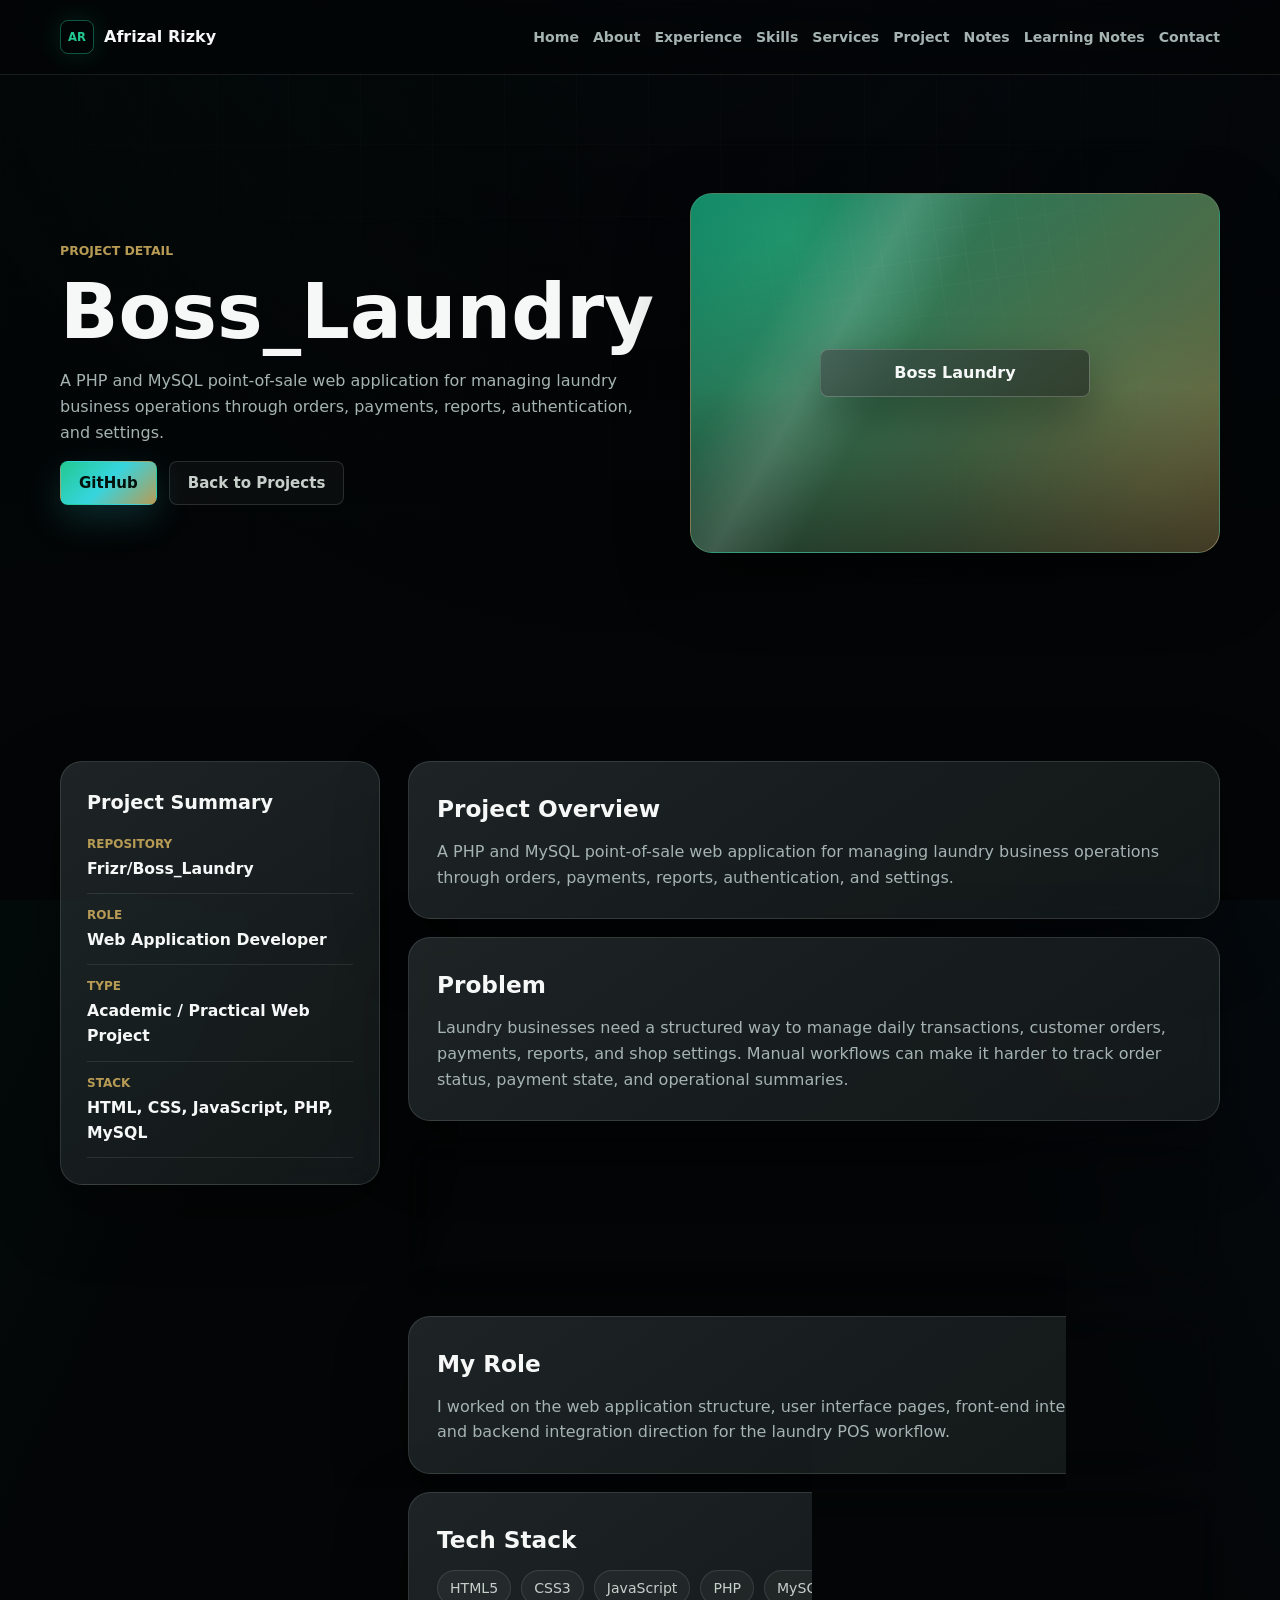
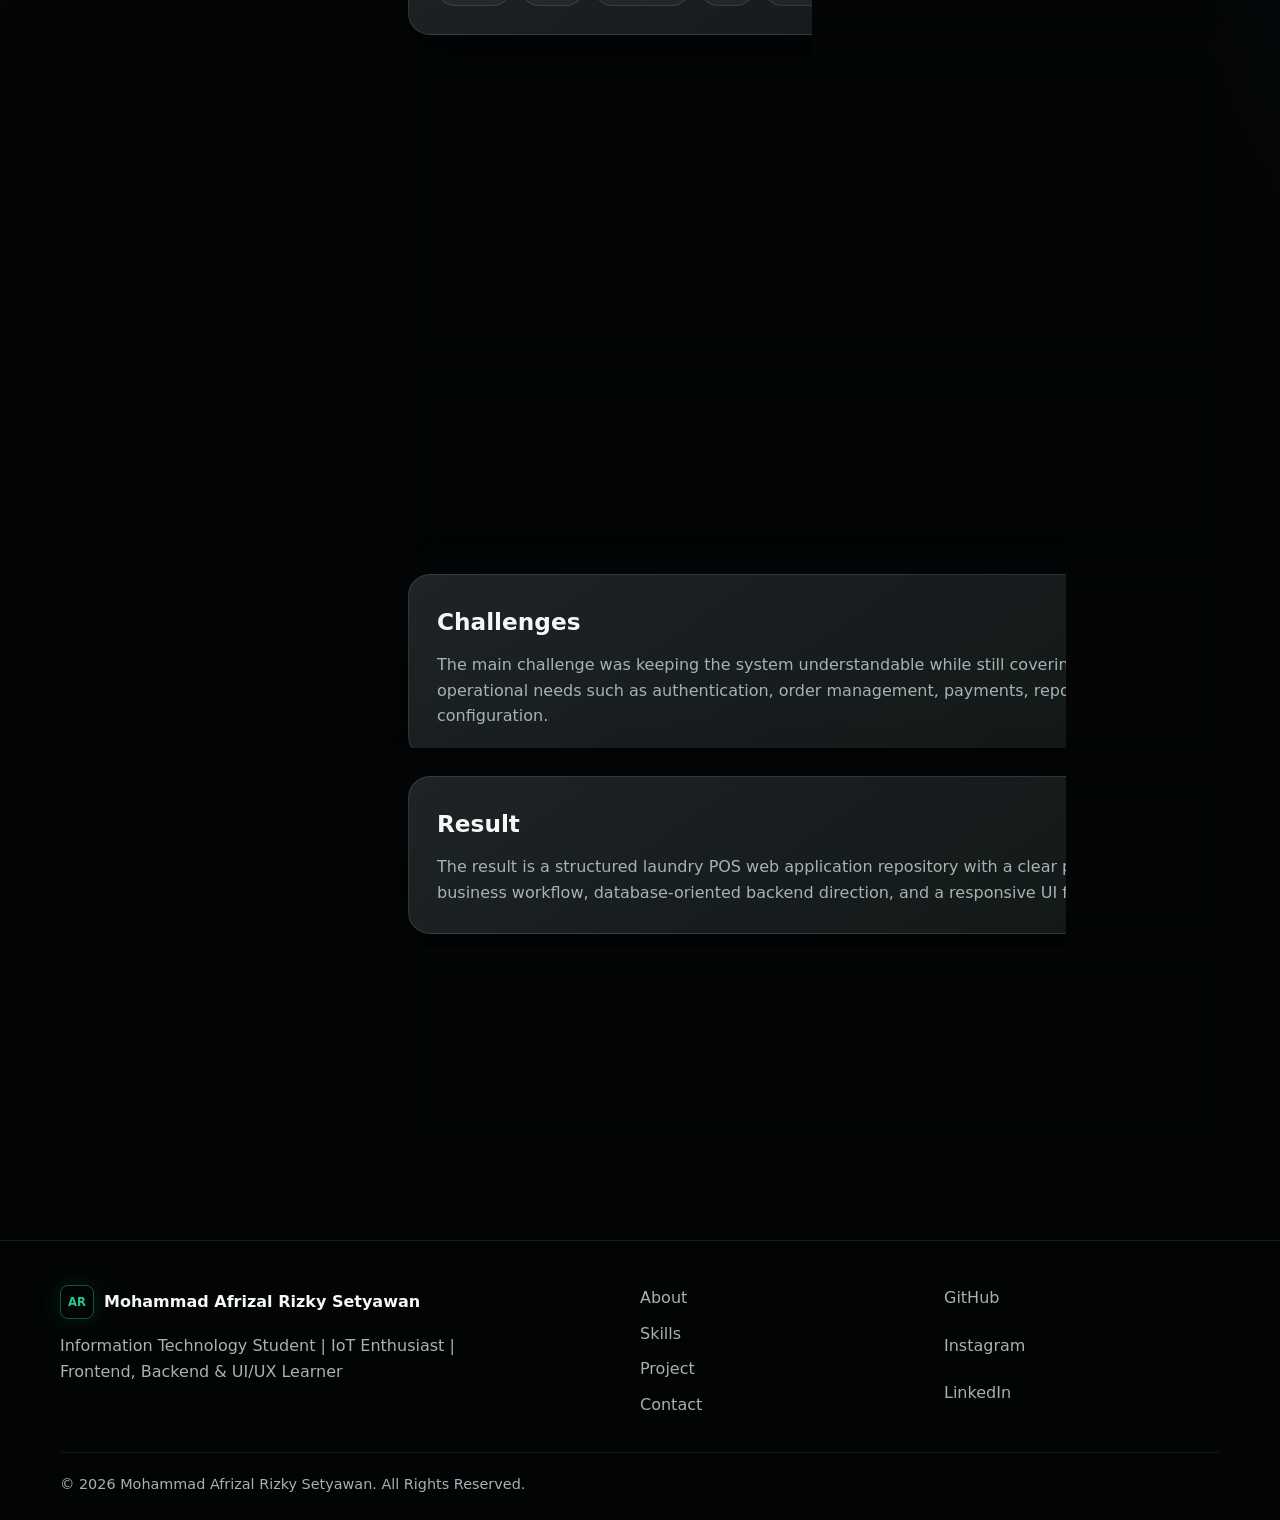
==== commit 35b61027: "refactor: rebrand portfolio site to project-focused structure with updated navigation and modular as" ====
--- a/project-detail-boss-laundry.html
+++ b/project-detail-boss-laundry.html
@@ -5,7 +5,7 @@
     <meta name="viewport" content="width=device-width, initial-scale=1.0" />
     <meta
       name="description"
-      content="Boss_Laundry project detail page for Mohammad Afrizal Rizky Setyawan portfolio website."
+      content="Boss_Laundry project detail page for Mohammad Afrizal Rizky Setyawan project website."
     />
     <title>Boss_Laundry Detail | Mohammad Afrizal Rizky Setyawan</title>
     <link rel="stylesheet" href="css/style.css" />
@@ -28,9 +28,9 @@
           <a href="index.html#experience">Experience</a>
           <a href="index.html#skills">Skills</a>
           <a href="index.html#services">Services</a>
-          <a href="index.html#portfolio">Portfolio</a>
-          <a href="index.html#testimonials">Signals</a>
-          <a href="index.html#blog">Blog</a>
+          <a href="index.html#project">Project</a>
+          <a href="index.html#notes">Notes</a>
+          <a href="index.html#learning-notes">Learning Notes</a>
           <a href="index.html#contact">Contact</a>
         </div>
       </nav>
@@ -47,7 +47,6 @@
             </p>
             <div class="hero-actions">
               <a class="btn btn-primary" href="https://github.com/Frizr/Boss_Laundry" target="_blank" rel="noreferrer">GitHub</a>
-              <a class="btn btn-secondary" href="#">Demo</a>
               <a class="btn btn-ghost" href="projects.html">Back to Projects</a>
             </div>
           </div>
@@ -161,7 +160,7 @@
               <p>
                 I learned how to organize a practical web application, connect front-end pages to
                 backend concepts, design order and payment workflows, and document a project in a
-                way that is easier to present as a portfolio case study.
+                way that is easier to explain on a project detail page.
               </p>
             </section>
           </article>
@@ -179,7 +178,7 @@
         <div class="footer-links">
           <a href="index.html#about">About</a>
           <a href="index.html#skills">Skills</a>
-          <a href="index.html#portfolio">Portfolio</a>
+          <a href="index.html#project">Project</a>
           <a href="index.html#contact">Contact</a>
         </div>
 
--- a/css/style.css
+++ b/css/style.css
@@ -1837,7 +1837,7 @@
     var(--color-gray);
 }
 
-.visual-portfolio {
+.visual-project {
   background:
     linear-gradient(135deg, rgba(8, 16, 17, 0.9), rgba(31, 76, 134, 0.78), rgba(15, 139, 104, 0.56)),
     var(--color-gray);
@@ -1955,7 +1955,7 @@
   color: var(--color-white);
 }
 
-/* Services, Signals, and Blog */
+/* Services, Notes, and Learning Notes */
 .prism-services,
 .testimonial-grid,
 .blog-grid {
